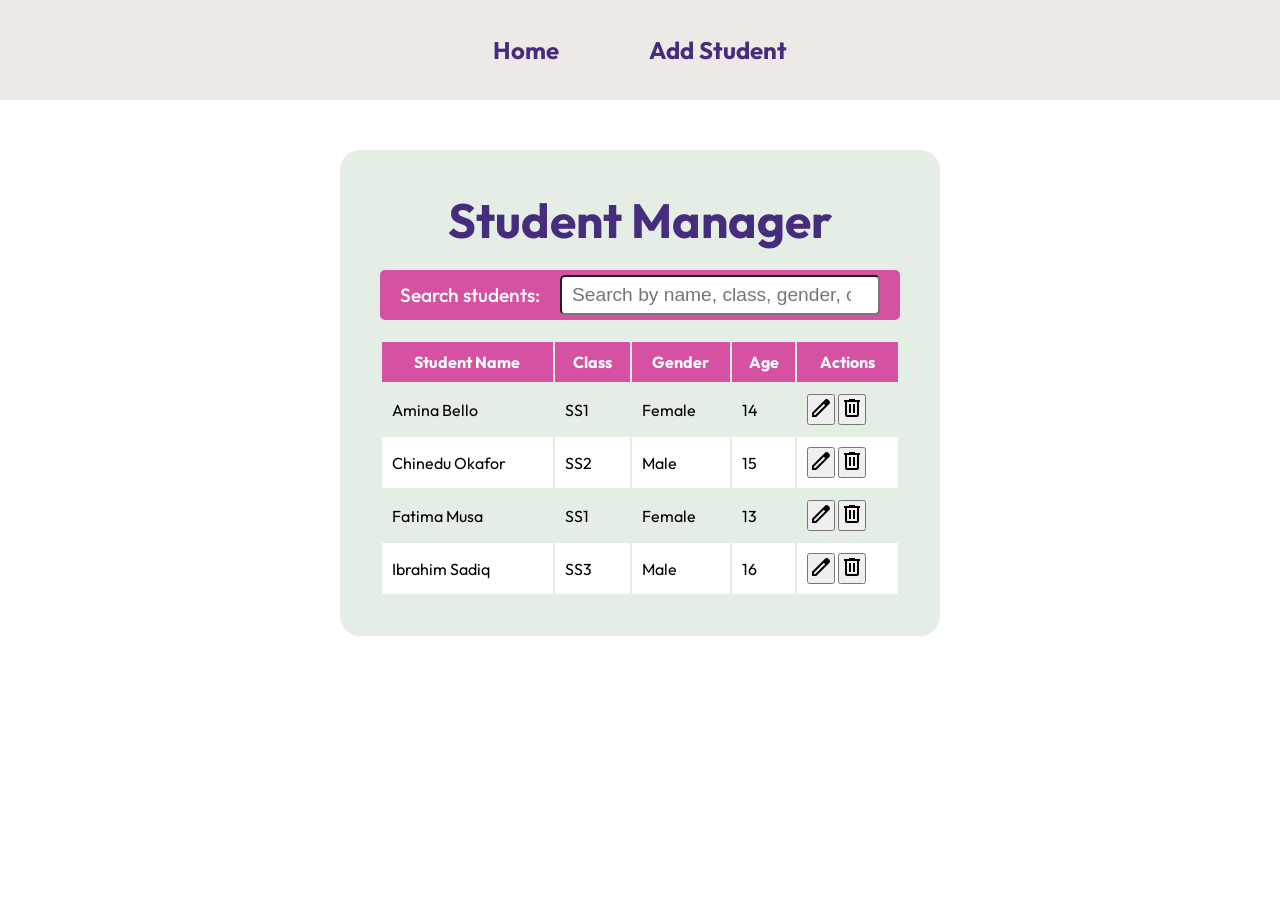
==== index.html @ 0d52eda6 "new array rows" ====
<!DOCTYPE html>
<html lang="en">

<head>
    <meta charset="UTF-8">
    <meta name="viewport" content="width=device-width, initial-scale=1.0">
    <title>Student Manager</title>
    <link href="https://fonts.googleapis.com/css2?family=Material+Symbols+Outlined" rel="stylesheet" />
    <link rel="stylesheet" href="styles/common.css" />
    <link rel="stylesheet" href="styles/index.css" />

</head>

<body>
    <nav>
        <a href="index.html">Home</a>
        <a href="add-student.html">Add Student</a>
    </nav>
    <main>
        <h1>Student Manager</h1>
        <div>
            <label for="student-search">Search students:</label>
            <input id="student-search" type="search" placeholder="Search by name, class, gender, or age">
        </div>
        <table>
            <thead>
                <tr>
                    <th>Student Name</th>
                    <th>Class</th>
                    <th>Gender</th>
                    <th>Age</th>
                    <th>Actions</th>
                </tr>
            </thead>
            <tbody>
                <tr>
                    <td>John Doe</td>
                    <td>10A</td>
                    <td>Male</td>
                    <td>15</td>
                    <td>
                        <a href="edit-student.html?name=John%20Doe&class=10A&gender=Male&age=15"><button type="button">
                                <span class="material-symbols-outlined">
                                    edit
                                </span>
                            </button></a>
                        <button type="button">
                            <span class="material-symbols-outlined">
                                delete
                            </span>
                        </button>
                    </td>
                </tr>
                
            </tbody>
        </table>
    </main>
    <script src="js/index.js"></script>
</body>

</html>
---- styles/common.css ----
@import url('https://fonts.googleapis.com/css2?family=Outfit:wght@100..900&family=Young+Serif&display=swap');

* {
    margin: 0;
    padding: 0;
    box-sizing: border-box;
}

a {
    text-decoration: none;
    color: inherit;
}

body {
    font-family: "Outfit", sans-serif;
}


nav {
    display: flex;
    justify-content: center;
    gap: 50px;
    height: 100px;
    background-color: #EDE9E6;
}

nav a {
    height: 100%;
    padding-inline: 20px;
    display: flex;
    align-items: center;
    font-weight: bold;
    font-size: 1.5rem;
    color: #462C7D;
}

nav a:hover {
    background-color: #D552A3;
    color: white;
}
 main {
    width: 600px;
    background-color: #E5EEE4;
    margin-inline: auto;
    margin-top: 50px;
    padding: 40px;
    border-radius: 20px;
    display: flex;
    flex-direction: column;
    gap: 20px;
 }

 main h1 {
    font-size: 3rem;
    text-align: center;
    color: #462C7D;
 }
---- styles/index.css ----
main {
    width: 600px;
    background-color: #E5EEE4;
    margin-inline: auto;
    margin-top: 50px;
    padding: 40px;
    border-radius: 20px;
    display: flex;
    flex-direction: column;
    gap: 20px;
 }

 main h1 {
    font-size: 3rem;
    text-align: center;
    color: #462C7D;
 }

 main > div {
    display: flex;
    gap: 20px;
    background-color: #D552A3;
    height: 50px;
    align-items: center;
    padding-inline: 20px;
    border-radius: 5px;
 }

  main > div > label {
    font-size: 1.2rem;
    color: white;
    font-weight: 500;
  }

 main > div > input {
    flex: 1;
    height: 80%;
    padding-inline: 10px;
    border-radius: 5px;
    font-size: 1.2rem;
    font-weight: 500;
 }

 main table {
    min-width: 100%;
    table-layout: fixed;
 }

 table thead {
    background-color: #D552A3;
    color: white;
    padding: 20px;
    border-radius: 20px;
    overflow: hidden;
 }

 thead tr {
    overflow: hidden;
 }

 th, td {
    padding: 10px;
 }

 tbody tr:nth-child(even) {
  background-color: white;
}
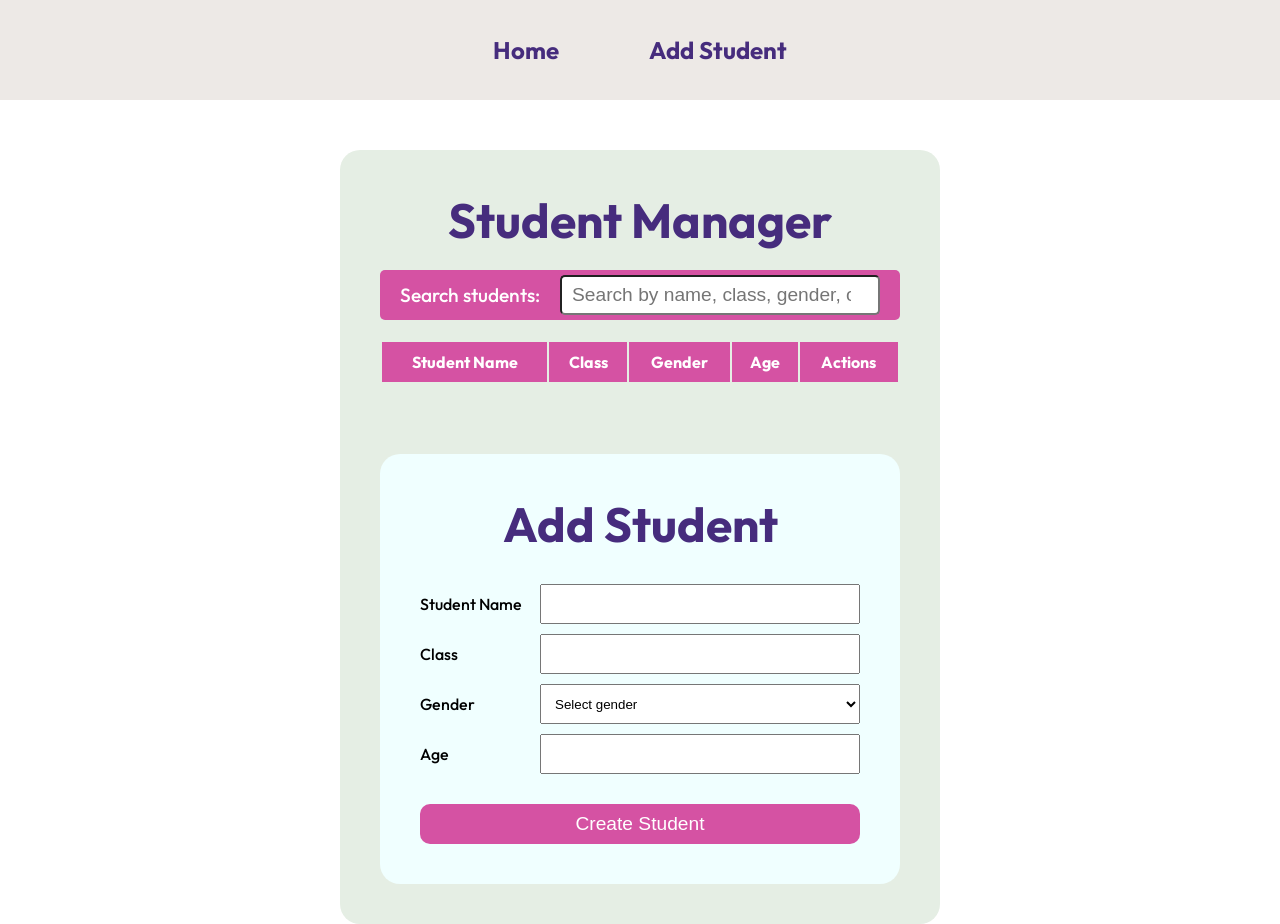
==== commit abc7853c: "adding edit button" ====
--- a/index.html
+++ b/index.html
@@ -8,7 +8,6 @@
     <link href="https://fonts.googleapis.com/css2?family=Material+Symbols+Outlined" rel="stylesheet" />
     <link rel="stylesheet" href="styles/common.css" />
     <link rel="stylesheet" href="styles/index.css" />
-
 </head>
 
 <body>
@@ -39,7 +38,8 @@
                     <td>Male</td>
                     <td>15</td>
                     <td>
-                        <a href="edit-student.html?name=John%20Doe&class=10A&gender=Male&age=15"><button type="button">
+                        <a href="edit-student.html?name=John%20Doe&class=10A&gender=Male&age=15">
+                            <button type="button">
                                 <span class="material-symbols-outlined">
                                     edit
                                 </span>
@@ -51,10 +51,37 @@
                         </button>
                     </td>
                 </tr>
-                
             </tbody>
         </table>
+
+        <form>
+            <h1>Add Student</h1>
+            <div>
+                <label for="student-name">Student Name</label>
+                <input id="student-name" name="studentName" type="text">
+            </div>
+            <div>
+                <label for="student-class">Class</label>
+                <input id="student-class" name="studentClass" type="text">
+            </div>
+            <div>
+                <label for="student-gender">Gender</label>
+                <select id="student-gender" name="studentGender">
+                    <option value="">Select gender</option>
+                    <option value="Male">Male</option>
+                    <option value="Female">Female</option>
+                    <option value="Other">Other</option>
+                </select>
+            </div>
+            <div>
+                <label for="student-age">Age</label>
+                <input id="student-age" name="studentAge" type="number" min="1">
+            </div>
+            <button type="submit">Create Student</button>
+        </form>
     </main>
+    <div id="fruits">
+    </div>
     <script src="js/index.js"></script>
 </body>
 
--- a/styles/index.css
+++ b/styles/index.css
@@ -1,67 +1,93 @@
- main {
-    width: 600px;
-    background-color: #E5EEE4;
-    margin-inline: auto;
-    margin-top: 50px;
-    padding: 40px;
-    border-radius: 20px;
-    display: flex;
-    flex-direction: column;
-    gap: 20px;
- }
+ main>div {
+   display: flex;
+   gap: 20px;
+   background-color: #D552A3;
+   height: 50px;
+   align-items: center;
+   padding-inline: 20px;
+   border-radius: 5px;
+}
 
- main h1 {
-    font-size: 3rem;
-    text-align: center;
-    color: #462C7D;
- }
+main>div>label {
+   font-size: 1.2rem;
+   color: white;
+   font-weight: 500;
+}
 
- main > div {
-    display: flex;
-    gap: 20px;
-    background-color: #D552A3;
-    height: 50px;
-    align-items: center;
-    padding-inline: 20px;
-    border-radius: 5px;
- }
+main>div>input {
+   flex: 1;
+   height: 80%;
+   padding-inline: 10px;
+   border-radius: 5px;
+   font-size: 1.2rem;
+   font-weight: 500;
+}
 
-  main > div > label {
-    font-size: 1.2rem;
-    color: white;
-    font-weight: 500;
-  }
+main table {
+   min-width: 100%;
+   table-layout: fixed;
+}
 
- main > div > input {
-    flex: 1;
-    height: 80%;
-    padding-inline: 10px;
-    border-radius: 5px;
-    font-size: 1.2rem;
-    font-weight: 500;
- }
+table thead {
+   background-color: #D552A3;
+   color: white;
+   padding: 20px;
+   border-radius: 20px;
+   overflow: hidden;
+}
 
- main table {
-    min-width: 100%;
-    table-layout: fixed;
- }
+thead tr {
+   overflow: hidden;
+}
 
- table thead {
-    background-color: #D552A3;
-    color: white;
-    padding: 20px;
-    border-radius: 20px;
-    overflow: hidden;
- }
+th,
+td {
+   padding: 10px;
+}
 
- thead tr {
-    overflow: hidden;
- }
+tbody tr:nth-child(even) {
+   background-color: white;
+}
 
- th, td {
-    padding: 10px;
- }
+form {
+   margin-top: 50px;
+   border-radius: 20px;
+   display: flex;
+   flex-direction: column;
+   gap: 10px;
+   align-items: stretch;
+   background-color: azure;
+   padding: 40px;
+}
 
- tbody tr:nth-child(even) {
-  background-color: white;
+form > h1 {
+   margin-bottom: 20px;
+}
+
+form > div {
+   display: flex;
+   align-items: center;
+}
+
+form > div > label {
+   width: 120px;
+   font-weight: 500;
+}
+
+form > div > input,
+form > div > select {
+   flex: 1;
+   height: 40px;
+   padding-inline: 10px;
+}
+
+form > button {
+   background-color: #D552A3;
+   height: 40px;
+   border: none;
+   border-radius: 10px;
+   color: white;
+   font-size: 1.2rem;
+   font-weight: 500;
+   margin-top: 20px;
 }
